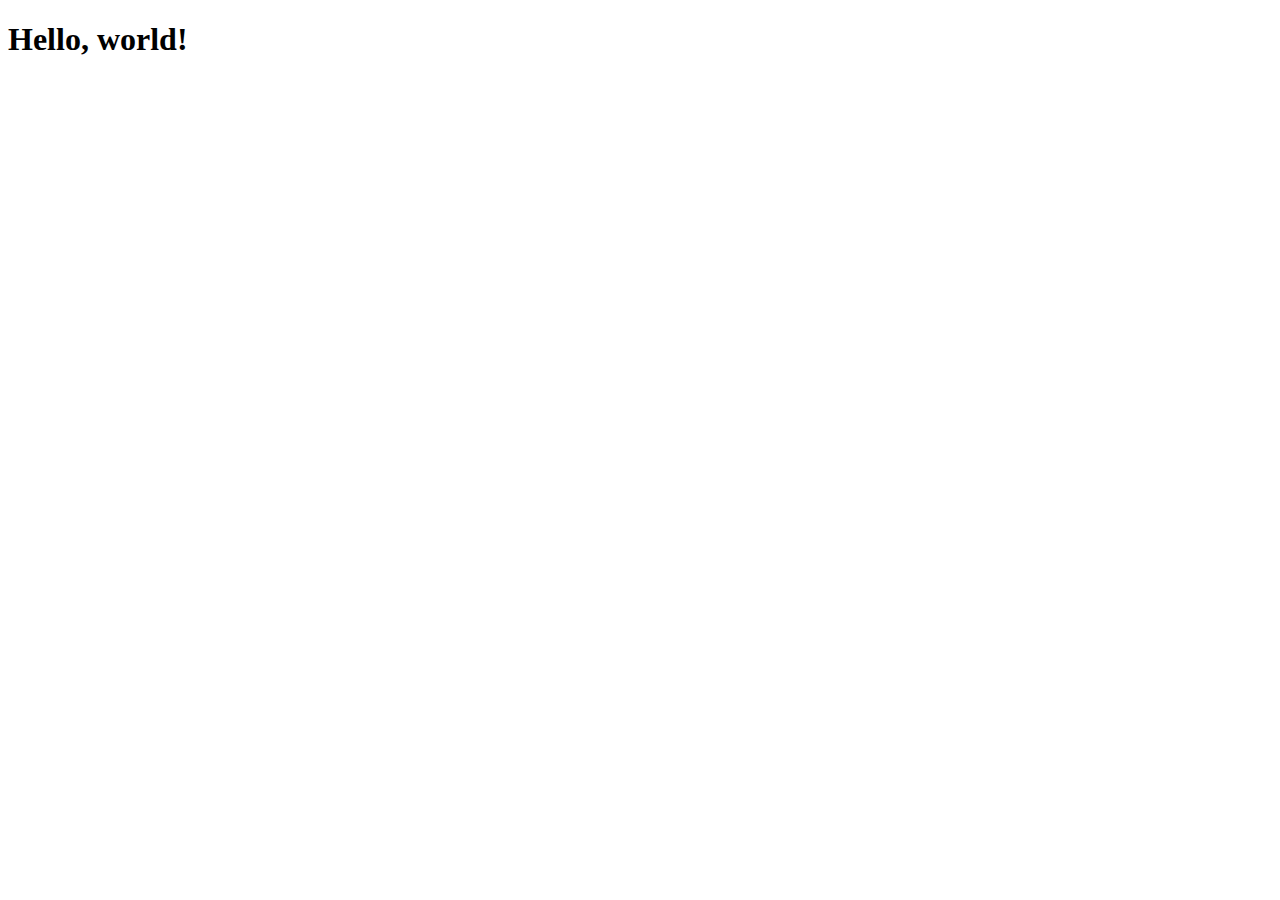
==== index.html @ 116d09cd "Initial structure" ====
<!doctype html>
<html lang="en">
  <head>
    <!-- Required meta tags -->
    <meta charset="utf-8">
    <meta name="viewport" content="width=device-width, initial-scale=1, shrink-to-fit=no">

    <!-- Bootstrap CSS -->
    <link rel="stylesheet" href="https://stackpath.bootstrapcdn.com/bootstrap/4.1.0/css/bootstrap.min.css" integrity="sha384-9gVQ4dYFwwWSjIDZnLEWnxCjeSWFphJiwGPXr1jddIhOegiu1FwO5qRGvFXOdJZ4" crossorigin="anonymous">
    <link rel="stylesheet" href="assets/style.css" />
    
    <title>Hello, world!</title>
  </head>
  <body>
    <h1>Hello, world!</h1>

    <!-- Optional JavaScript -->
    <!-- jQuery first, then Popper.js, then Bootstrap JS -->
    <script src="https://code.jquery.com/jquery-3.3.1.slim.min.js" integrity="sha384-q8i/X+965DzO0rT7abK41JStQIAqVgRVzpbzo5smXKp4YfRvH+8abtTE1Pi6jizo" crossorigin="anonymous"></script>
    <script src="https://cdnjs.cloudflare.com/ajax/libs/popper.js/1.14.0/umd/popper.min.js" integrity="sha384-cs/chFZiN24E4KMATLdqdvsezGxaGsi4hLGOzlXwp5UZB1LY//20VyM2taTB4QvJ" crossorigin="anonymous"></script>
    <script src="https://stackpath.bootstrapcdn.com/bootstrap/4.1.0/js/bootstrap.min.js" integrity="sha384-uefMccjFJAIv6A+rW+L4AHf99KvxDjWSu1z9VI8SKNVmz4sk7buKt/6v9KI65qnm" crossorigin="anonymous"></script>
  </body>
</html>
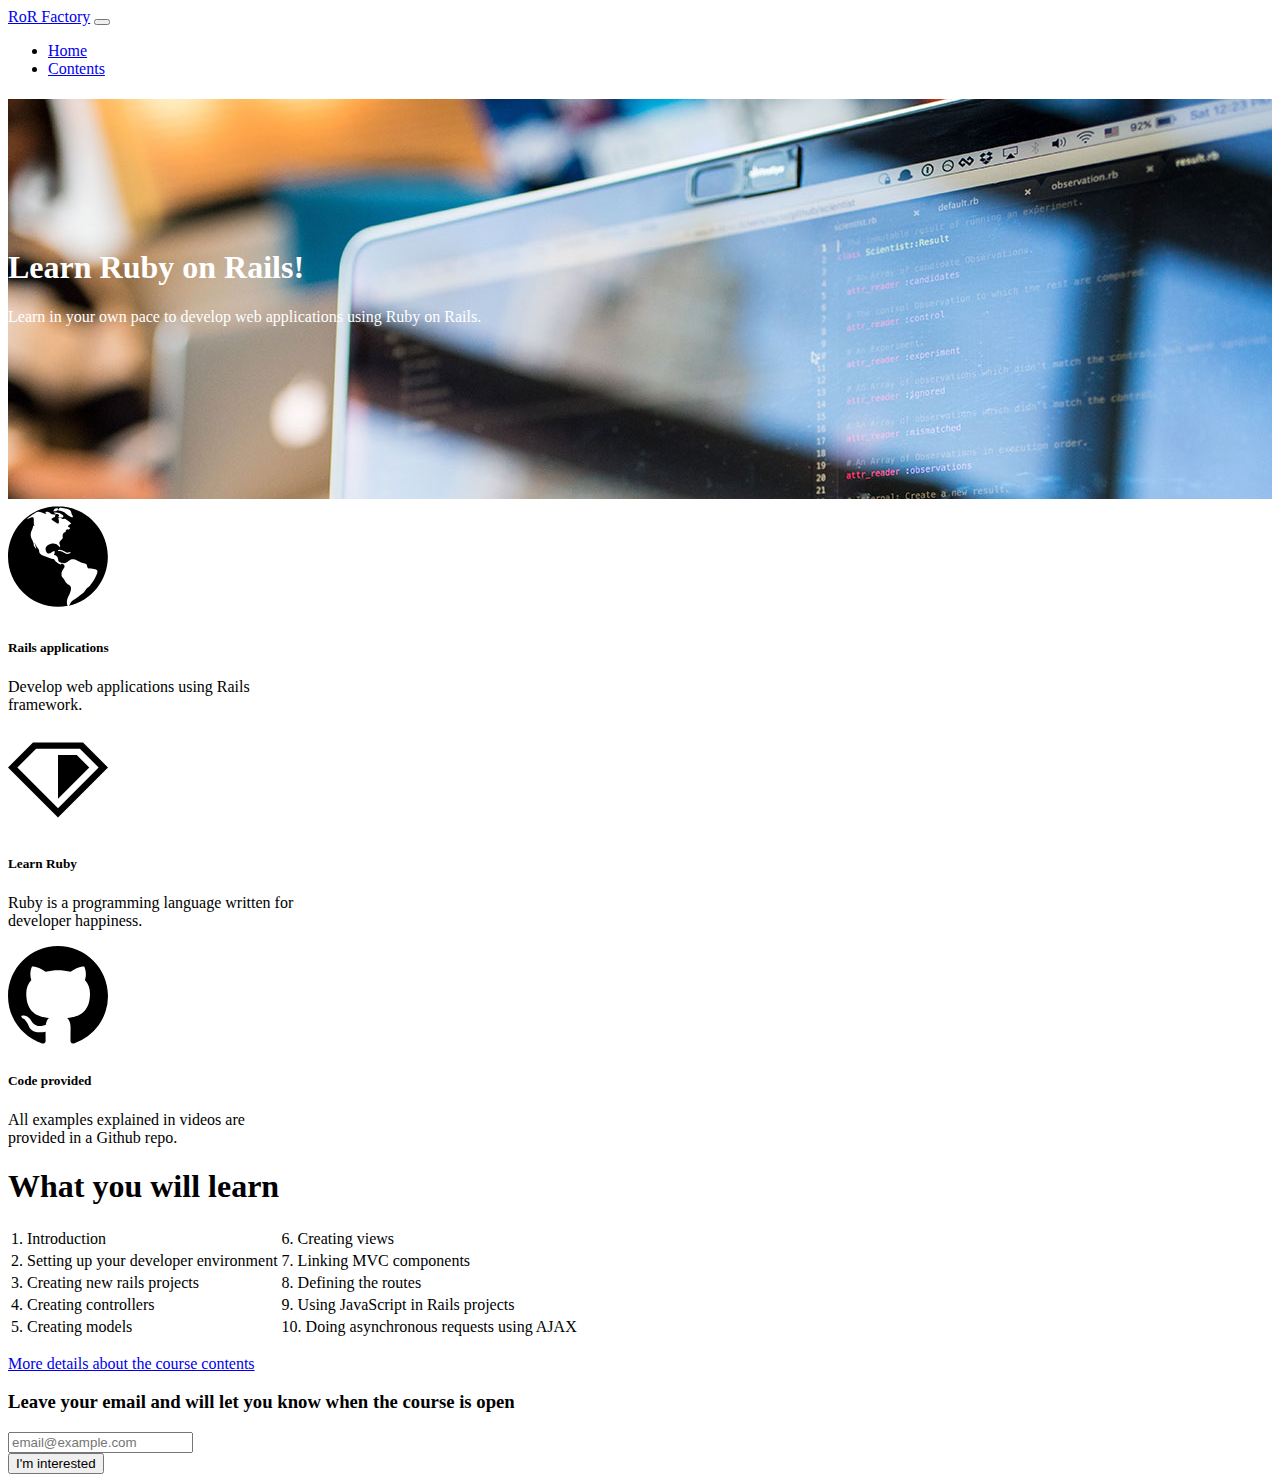
==== commit ca6c515b: "Finished template" ====
--- a/index.html
+++ b/index.html
@@ -8,11 +8,107 @@
     <!-- Bootstrap CSS -->
     <link rel="stylesheet" href="https://stackpath.bootstrapcdn.com/bootstrap/4.1.0/css/bootstrap.min.css" integrity="sha384-9gVQ4dYFwwWSjIDZnLEWnxCjeSWFphJiwGPXr1jddIhOegiu1FwO5qRGvFXOdJZ4" crossorigin="anonymous">
     <link rel="stylesheet" href="assets/style.css" />
-    
-    <title>Hello, world!</title>
+
+    <title>Ruby on Rails online course</title>
   </head>
   <body>
-    <h1>Hello, world!</h1>
+    <!-- Head menu - navitation bar -->
+    <div class="container">
+      <nav class="navbar navbar-expand-lg navbar-light bg-light">
+        <a class="navbar-brand" href="#">RoR Factory</a>
+        <button class="navbar-toggler" type="button" data-toggle="collapse" data-target="#navbarNav" aria-controls="navbarNav" aria-expanded="false" aria-label="Toggle navigation">
+          <span class="navbar-toggler-icon"></span>
+        </button>
+        <div class="collapse navbar-collapse justify-content-end" id="navbarNav">
+          <ul class="navbar-nav">
+            <li class="nav-item active">
+              <a class="nav-link" href="#">Home</a>
+            </li>
+            <li class="nav-item">
+              <a class="nav-link" href="#contents">Contents</a>
+            </li>
+          </ul>
+        </div>
+      </nav>
+    </div>
+    <!-- end of navigation bar -->
+
+    <!-- Head content -->
+    <div class="container">
+      <div class="jumbotron head-photo head-font">
+        <h1 class="display-4 title-padding">Learn Ruby on Rails!</h1>
+        <p class="lead">Learn in your own pace to develop web applications using Ruby on Rails.</p>
+      </div>
+    </div>
+    <!-- end of head content -->
+
+    <!-- Features section -->
+    <div class="container">
+      <div class="row">
+        <div class="col">
+          <div class="card text-center" style="width: 18rem;">
+            <img class="card-img-top front-page-image mx-auto" src="assets/images/globe.svg" alt="Web applications">
+            <div class="card-body">
+              <h5 class="card-title">Rails applications</h5>
+              <p class="card-text">Develop web applications using Rails framework.</p>
+            </div>
+          </div>
+        </div>
+        <div class="col">
+          <div class="card text-center" style="width: 18rem;">
+            <img class="card-img-top front-page-image mx-auto pt-2" src="assets/images/ruby.svg" alt="Code">
+            <div class="card-body">
+              <h5 class="card-title">Learn Ruby</h5>
+              <p class="card-text">Ruby is a programming language written for developer happiness.</p>
+            </div>
+          </div>
+        </div>
+        <div class="col">
+          <div class="card text-center" style="width: 18rem;">
+            <img class="card-img-top front-page-image mx-auto pt-2" src="assets/images/mark-github.svg" alt="Code is available">
+            <div class="card-body">
+              <h5 class="card-title">Code provided</h5>
+              <p class="card-text">All examples explained in videos are provided in a Github repo.</p>
+            </div>
+          </div>
+        </div>
+      </div>
+    </div>
+    <!-- End of features section -->
+
+    <!-- table of contents -->
+    <div class="container" id="contents">
+      <div class="row mt-4">
+        <div class="col">
+          <h1 class="text-center pb-4">What you will learn</h1>
+          <table class="table table-bordered mx-auto">
+            <tr><td>1. Introduction</td><td>6. Creating views</td></tr>
+            <tr><td>2. Setting up your developer environment</td><td>7. Linking MVC components</td></tr>
+            <tr><td>3. Creating new rails projects</td><td>8. Defining the routes</td></tr>
+            <tr><td>4. Creating controllers</td><td>9. Using JavaScript in Rails projects</td></tr>
+            <tr><td>5. Creating models</td><td>10. Doing asynchronous requests using AJAX</td></tr>
+          </table>
+          <p class="text-center"><a href="course_details.html">More details about the course contents</a>
+        </div>
+      </div>
+    </div>
+    <!-- end of table of contents -->
+
+    <!-- subscribe section -->
+    <div class="container">
+      <div class="row mt-4 bg-light">
+        <div class="col">
+          <h3 class="text-center pt-2 pb-2">Leave your email and will let you know when the course is open</h5>
+          <form class="form-inline justify-content-center pt-4 pb-4">
+            <div class="form-group mb-2">
+              <input type="text" class="form-control-plaintext mr-2" id="subscriberEmail" name="subscriberEmail" placeholder="email@example.com" />
+            </div>
+            <button type="submit" class="btn btn-primary mb-2">I'm interested</button>
+          </form>
+        </div>
+      </div>
+    </div>
+    <!-- end of subscribe section -->
 
     <!-- Optional JavaScript -->
     <!-- jQuery first, then Popper.js, then Bootstrap JS -->
--- a/assets/style.css
+++ b/assets/style.css
@@ -0,0 +1,17 @@
+.head-photo {
+  background-image: url('images/head.jpg');
+  height: 400px;
+}
+
+.head-font {
+  color: white;
+}
+
+.title-padding {
+  padding-top: 150px;
+}
+
+.front-page-image {
+  color: blue;
+  width: 100px;
+}
